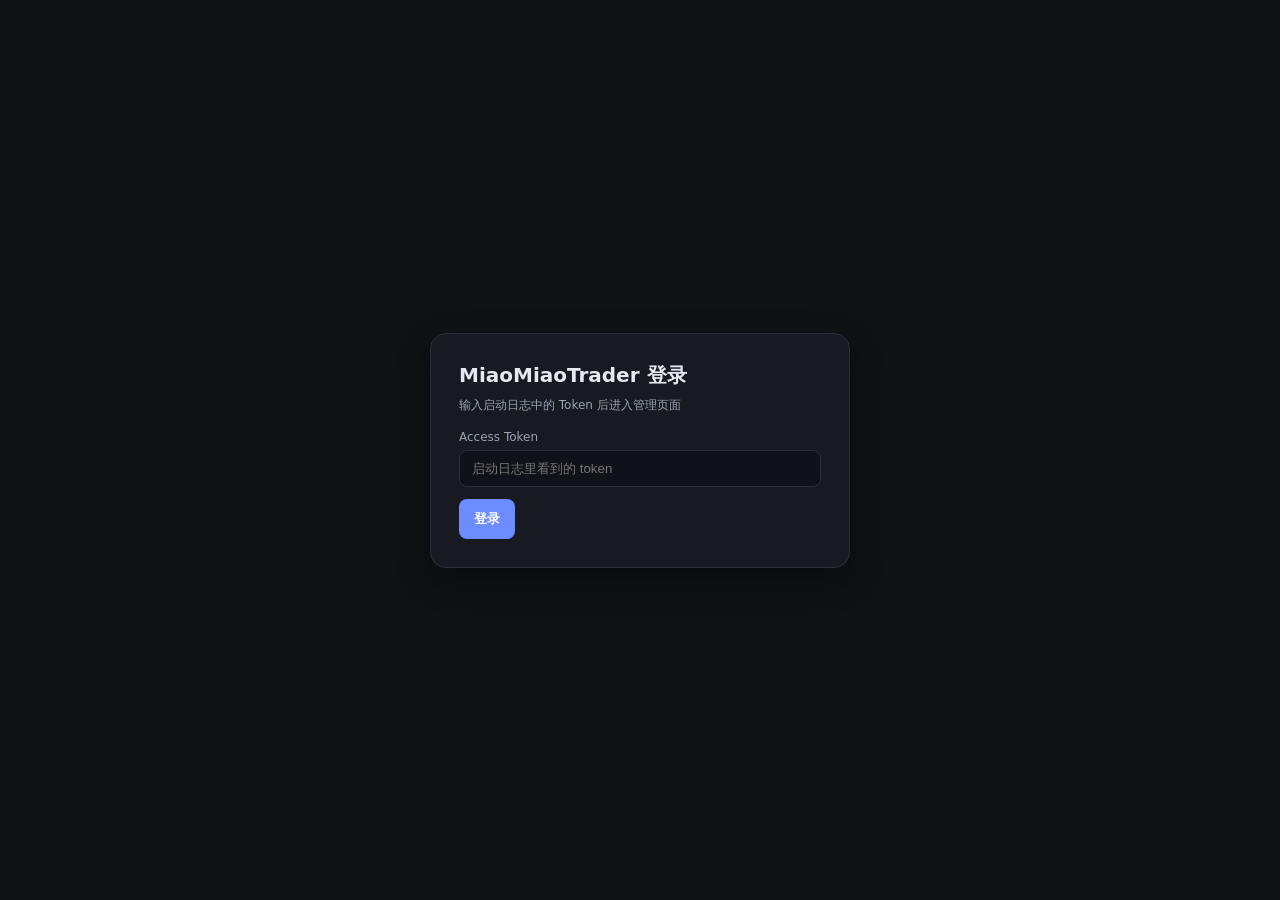
==== WebManager/templates/index.html @ dd7d0617 "Add files via upload" ====
<!DOCTYPE html>
<html>
  <head>
    <meta charset="utf-8" />
    <title>MiaoMiaoTrader Manager</title>
    <style>
      :root {
        --bg: #0f1115;
        --card: #171a21;
        --muted: #9aa3b2;
        --text: #e6e9ef;
        --primary: #6c8cff;
        --primary-2: #4c6fff;
        --danger: #ff6b6b;
        --border: #2a2f3a;
      }
      * { box-sizing: border-box; }
      body {
        margin: 0;
        font-family: ui-sans-serif, system-ui, -apple-system, Segoe UI, Roboto, Arial;
        background: var(--bg);
        color: var(--text);
      }
      .container {
        max-width: 1100px;
        margin: 24px auto 64px;
        padding: 0 16px;
      }
      .center {
        min-height: 100vh;
        display: flex;
        align-items: center;
        justify-content: center;
      }
      .login-card {
        width: 420px;
        background: var(--card);
        border: 1px solid var(--border);
        border-radius: 16px;
        padding: 28px;
        box-shadow: 0 12px 32px rgba(0,0,0,0.35);
      }
      .login-title {
        font-size: 20px;
        font-weight: 700;
        margin-bottom: 8px;
      }
      .login-desc { color: var(--muted); font-size: 12px; margin-bottom: 16px; }
      .header {
        display: flex;
        align-items: center;
        justify-content: space-between;
        margin-bottom: 16px;
      }
      .title {
        font-size: 24px;
        font-weight: 700;
      }
      .grid {
        display: grid;
        grid-template-columns: 1.2fr 1fr;
        gap: 16px;
      }
      .card {
        background: var(--card);
        border: 1px solid var(--border);
        border-radius: 12px;
        padding: 16px;
      }
      .card h3 { margin: 0 0 12px; }
      .row { margin-bottom: 12px; }
      label { display: block; margin-bottom: 6px; color: var(--muted); font-size: 12px; }
      input, textarea, select {
        width: 100%;
        padding: 10px 12px;
        border-radius: 8px;
        border: 1px solid var(--border);
        background: #0f1218;
        color: var(--text);
      }
      textarea { min-height: 200px; }
      .btn {
        padding: 10px 14px;
        border-radius: 8px;
        border: 1px solid transparent;
        background: var(--primary);
        color: white;
        cursor: pointer;
        font-weight: 600;
      }
      .btn:hover { background: var(--primary-2); }
      .btn-ghost { background: transparent; border-color: var(--border); }
      .btn-danger { background: var(--danger); }
      .btn-row { display: flex; gap: 8px; flex-wrap: wrap; }
      .llm-list { display: flex; flex-direction: column; gap: 10px; }
      .llm-item {
        display: grid;
        grid-template-columns: 28px 1fr 1fr 1fr 120px 80px 44px;
        gap: 8px;
        align-items: center;
        padding: 10px;
        border: 1px dashed var(--border);
        border-radius: 10px;
        background: #12151c;
      }
      .drag {
        cursor: grab;
        font-size: 18px;
        color: var(--muted);
        text-align: center;
      }
      .pill { font-size: 12px; color: var(--muted); }
      .muted { color: var(--muted); font-size: 12px; }
      .split { display: grid; grid-template-columns: 1fr 1fr; gap: 12px; }
      .footer { margin-top: 16px; font-size: 12px; color: var(--muted); }
      .hidden { display: none; }
      .badge { font-size: 12px; color: var(--muted); }
      @media (max-width: 960px) {
        .grid { grid-template-columns: 1fr; }
        .llm-item { grid-template-columns: 28px 1fr; }
      }
    </style>
  </head>
  <body>
    <div id="loginView" class="center">
      <div class="login-card">
        <div class="login-title">MiaoMiaoTrader 登录</div>
        <div class="login-desc">输入启动日志中的 Token 后进入管理页面</div>
        <div class="row">
          <label>Access Token</label>
          <input id="token" placeholder="启动日志里看到的 token" />
        </div>
        <div class="btn-row">
          <button class="btn" onclick="login()">登录</button>
        </div>
      </div>
    </div>

    <div id="appView" class="container hidden">
      <div class="header">
        <div class="title">MiaoMiaoTrader Manager</div>
        <div class="btn-row">
          <button class="btn btn-ghost" onclick="loadConfig()">加载</button>
          <button class="btn" onclick="saveConfig()">保存</button>
          <button class="btn btn-danger" onclick="restartApp()">重启服务</button>
        </div>
      </div>

      <div class="grid">
        <div class="card">
          <h3>访问 Token</h3>
          <div class="row">
            <label>Access Token</label>
            <input id="tokenDisplay" disabled />
          </div>
          <div class="row">
            <label>Web 端口</label>
            <input id="webPort" type="number" min="1" max="65535" />
          </div>

          <h3>LLM 模型列表</h3>
          <div class="row btn-row">
            <button class="btn" onclick="addOpenAIProvider()">添加 OpenAI 格式</button>
            <button class="btn btn-ghost" onclick="addEmptyProvider()">添加空白</button>
          </div>
          <div class="llm-list" id="llmList"></div>
          <div class="footer">拖动左侧图标调整优先级（靠前优先）。</div>
        </div>

        <div class="card">
          <h3>运行统计</h3>
          <div class="row btn-row">
            <button class="btn btn-ghost" onclick="loadStats()">刷新统计</button>
          </div>
          <div class="row">
            <div class="muted">已请求次数</div>
            <div id="statRequests">-</div>
          </div>
          <div class="row">
            <div class="muted">交易单数</div>
            <div id="statTrades">-</div>
          </div>
          <div class="row">
            <div class="muted">浮动盈亏</div>
            <div id="statPnl">-</div>
          </div>
          <div class="row">
            <div class="muted">当前持仓</div>
            <div id="statPositions">-</div>
          </div>

          <h3>交易偏好</h3>
          <div class="split">
            <div class="row">
              <label>时间级别</label>
              <input id="prefTimeframe" placeholder="15m" />
            </div>
            <div class="row">
              <label>最大币对数</label>
              <input id="prefMaxPairs" type="number" min="1" />
            </div>
            <div class="row">
              <label>最大级别数</label>
              <input id="prefMaxTF" type="number" min="1" />
            </div>
            <div class="row">
              <label>默认保证金模式</label>
              <select id="prefMarginMode">
                <option value="isolated">isolated（逐仓）</option>
                <option value="cross">cross（全仓）</option>
              </select>
            </div>
          </div>

          <div class="row">
            <label>交易选项</label>
            <div class="split">
              <div>
                <div class="pill">币种范围</div>
                <label><input type="checkbox" id="optMainstream" /> 主流币</label>
                <label><input type="checkbox" id="optAlt" /> 山寨币</label>
              </div>
              <div>
                <div class="pill">交易周期</div>
                <label><input type="checkbox" id="optScalp" /> 短线</label>
                <label><input type="checkbox" id="optIntraday" /> 日内</label>
                <label><input type="checkbox" id="optSwing" /> 中长线</label>
              </div>
              <div>
                <div class="pill">交易市场</div>
                <label><input type="checkbox" id="optSpot" /> 现货</label>
                <label><input type="checkbox" id="optDeriv" /> 合约</label>
              </div>
            </div>
          </div>

          <h3>OKX 配置</h3>
          <div class="row">
            <label>Base URL</label>
            <input id="okxBaseUrl" placeholder="https://www.okx.com" />
          </div>
          <div class="row">
            <label>交易模式</label>
            <select id="okxTradeMode">
              <option value="real">实盘</option>
              <option value="demo">模拟盘</option>
            </select>
          </div>
          <div class="row">
            <label>API Key</label>
            <input id="okxKey" placeholder="" />
          </div>
          <div class="row">
            <label>API Secret</label>
            <input id="okxSecret" placeholder="" />
          </div>
          <div class="row">
            <label>Passphrase</label>
            <input id="okxPass" placeholder="" />
          </div>
          <div class="row">
            <label><input type="checkbox" id="okxWeEnabled" /> 启用 WebSocket（we_enabled）</label>
          </div>

          <h3>原始配置</h3>
          <textarea id="configRaw"></textarea>
          <div class="muted">可在此直接编辑 JSON。保存时会优先使用当前表单数据。</div>
        </div>
      </div>
    </div>

    <script>
      let accessToken = '';
      let state = {
        llm_providers: [],
        trading_preferences: { timeframe: '15m', max_pairs: 2, max_timeframes: 2, margin_mode: 'isolated' },
        okx: { api_key: '', api_secret: '', passphrase: '', base_url: 'https://www.okx.com' }
      };

      function login() {
        const token = document.getElementById('token').value.trim();
        if (!token) return;
        accessToken = token;
        document.getElementById('tokenDisplay').value = token;
        document.getElementById('loginView').classList.add('hidden');
        document.getElementById('appView').classList.remove('hidden');
        loadConfig();
        loadStats();
      }

      function renderLLMList() {
        const list = document.getElementById('llmList');
        list.innerHTML = '';
        state.llm_providers.forEach((p, idx) => {
          const item = document.createElement('div');
          item.className = 'llm-item';
          item.draggable = true;
          item.dataset.index = String(idx);
          item.innerHTML = `
            <div class="drag">☰</div>
            <input placeholder="name" value="${p.name || ''}" data-field="name" />
            <input placeholder="endpoint" value="${p.endpoint || ''}" data-field="endpoint" />
            <input placeholder="api_key" value="${p.api_key || ''}" data-field="api_key" />
            <input placeholder="model" value="${p.model || ''}" data-field="model" />
            <select data-field="enabled">
              <option value="true" ${p.enabled ? 'selected' : ''}>启用</option>
              <option value="false" ${!p.enabled ? 'selected' : ''}>停用</option>
            </select>
            <button class="btn btn-danger" onclick="removeProvider(${idx})">删</button>
          `;

          item.addEventListener('input', (e) => {
            const target = e.target;
            if (!target || !target.dataset.field) return;
            const field = target.dataset.field;
            if (field === 'enabled') {
              state.llm_providers[idx][field] = target.value === 'true';
            } else {
              state.llm_providers[idx][field] = target.value;
            }
            syncRaw();
          });

          item.addEventListener('dragstart', (e) => {
            e.dataTransfer.setData('text/plain', item.dataset.index);
          });
          item.addEventListener('dragover', (e) => e.preventDefault());
          item.addEventListener('drop', (e) => {
            e.preventDefault();
            const from = Number(e.dataTransfer.getData('text/plain'));
            const to = Number(item.dataset.index);
            if (Number.isNaN(from) || Number.isNaN(to) || from === to) return;
            const moved = state.llm_providers.splice(from, 1)[0];
            state.llm_providers.splice(to, 0, moved);
            renderLLMList();
            syncRaw();
          });

          list.appendChild(item);
        });
      }

      function addOpenAIProvider() {
        state.llm_providers.push({
          name: 'openai',
          endpoint: 'https://api.openai.com/v1',
          api_key: '',
          model: 'gpt-4o-mini',
          enabled: true,
          weight: 1
        });
        renderLLMList();
        syncRaw();
      }

      function addEmptyProvider() {
        state.llm_providers.push({ name: '', endpoint: '', api_key: '', model: '', enabled: true, weight: 1 });
        renderLLMList();
        syncRaw();
      }

      function removeProvider(index) {
        state.llm_providers.splice(index, 1);
        renderLLMList();
        syncRaw();
      }

      function syncRaw() {
        document.getElementById('configRaw').value = JSON.stringify(state, null, 2);
      }

      function syncFormToState() {
        state.trading_preferences = {
          timeframe: document.getElementById('prefTimeframe').value || '15m',
          max_pairs: Number(document.getElementById('prefMaxPairs').value || 2),
          max_timeframes: Number(document.getElementById('prefMaxTF').value || 2),
          margin_mode: document.getElementById('prefMarginMode').value || 'isolated',
          universe: {
            mainstream: document.getElementById('optMainstream').checked,
            alt: document.getElementById('optAlt').checked
          },
          horizon: {
            scalp: document.getElementById('optScalp').checked,
            intraday: document.getElementById('optIntraday').checked,
            swing: document.getElementById('optSwing').checked
          },
          market: {
            spot: document.getElementById('optSpot').checked,
            derivatives: document.getElementById('optDeriv').checked
          }
        };
        state.okx = {
          base_url: document.getElementById('okxBaseUrl').value || 'https://www.okx.com',
          api_key: document.getElementById('okxKey').value || '',
          api_secret: document.getElementById('okxSecret').value || '',
          passphrase: document.getElementById('okxPass').value || '',
          trade_mode: document.getElementById('okxTradeMode').value || 'real',
          we_enabled: document.getElementById('okxWeEnabled').checked
        };
        state.web_port = Number(document.getElementById('webPort').value || 8088);
      }

      function syncStateToForm() {
        document.getElementById('prefTimeframe').value = state.trading_preferences?.timeframe || '15m';
        document.getElementById('prefMaxPairs').value = state.trading_preferences?.max_pairs ?? 2;
        document.getElementById('prefMaxTF').value = state.trading_preferences?.max_timeframes ?? 2;
        document.getElementById('prefMarginMode').value = state.trading_preferences?.margin_mode || 'isolated';
        document.getElementById('optMainstream').checked = !!state.trading_preferences?.universe?.mainstream;
        document.getElementById('optAlt').checked = !!state.trading_preferences?.universe?.alt;
        document.getElementById('optScalp').checked = !!state.trading_preferences?.horizon?.scalp;
        document.getElementById('optIntraday').checked = !!state.trading_preferences?.horizon?.intraday;
        document.getElementById('optSwing').checked = !!state.trading_preferences?.horizon?.swing;
        document.getElementById('optSpot').checked = !!state.trading_preferences?.market?.spot;
        document.getElementById('optDeriv').checked = !!state.trading_preferences?.market?.derivatives;
        document.getElementById('okxBaseUrl').value = state.okx?.base_url || 'https://www.okx.com';
        document.getElementById('okxKey').value = state.okx?.api_key || '';
        document.getElementById('okxSecret').value = state.okx?.api_secret || '';
        document.getElementById('okxPass').value = state.okx?.passphrase || '';
        document.getElementById('okxTradeMode').value = state.okx?.trade_mode || 'real';
        document.getElementById('okxWeEnabled').checked = !!state.okx?.we_enabled;
        document.getElementById('webPort').value = state.web_port ?? 8088;
        syncRaw();
        renderLLMList();
      }

      async function loadConfig() {
        const res = await fetch('/api/config', { headers: { 'X-Access-Token': accessToken }});
        const data = await res.json();
        state = data;
        syncStateToForm();
      }

      async function saveConfig() {
        syncFormToState();
        const res = await fetch('/api/config', {
          method: 'POST',
          headers: { 'Content-Type': 'application/json', 'X-Access-Token': accessToken },
          body: JSON.stringify(state)
        });
        const data = await res.json();
        alert(JSON.stringify(data));
      }

      async function restartApp() {
        const res = await fetch('/api/restart', {
          method: 'POST',
          headers: { 'X-Access-Token': accessToken }
        });
        const data = await res.json();
        alert(JSON.stringify(data));
      }

      async function loadStats() {
        const res = await fetch('/api/stats', { headers: { 'X-Access-Token': accessToken }});
        const data = await res.json();
        const req = data.request_count?.value ?? '0';
        const trades = data.trade_count?.value ?? '0';
        const pnl = data.pnl_unrealized?.value ?? '0';
        const positions = data.current_positions?.value ?? '[]';
        document.getElementById('statRequests').innerText = req;
        document.getElementById('statTrades').innerText = trades;
        document.getElementById('statPnl').innerText = pnl;
        document.getElementById('statPositions').innerText = positions;
      }

      document.getElementById('configRaw').addEventListener('input', (e) => {
        try {
          const parsed = JSON.parse(e.target.value);
          state = parsed;
          syncStateToForm();
        } catch (_e) {}
      });
    </script>
  </body>
</html>
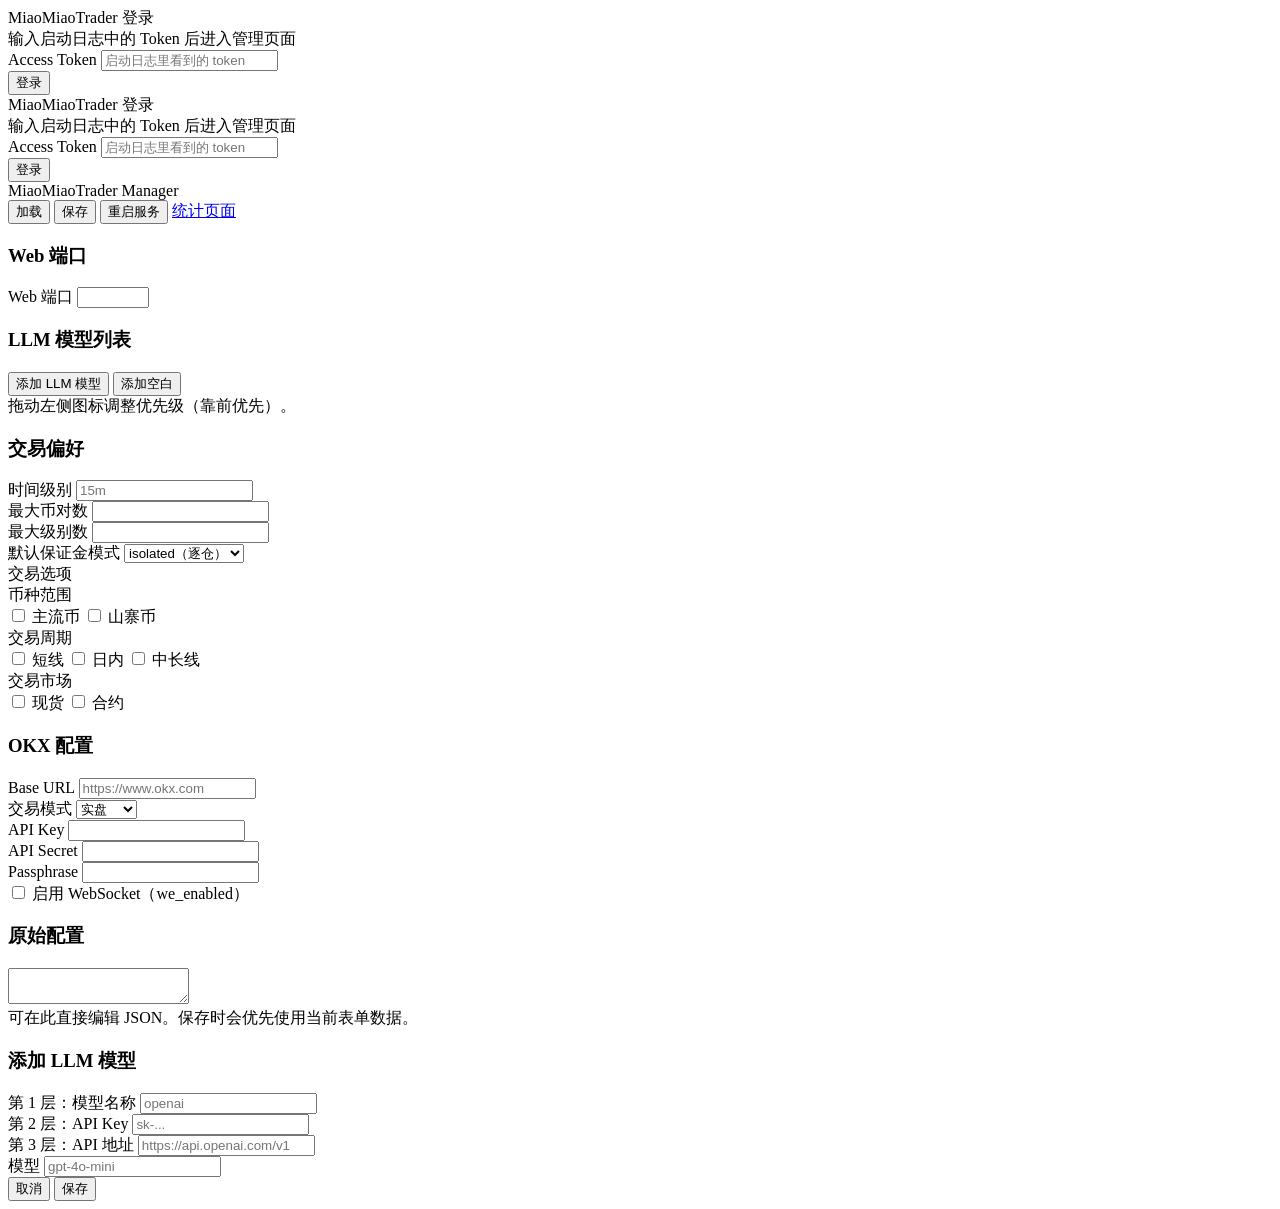
==== commit 477ef86a: "Add files via upload" ====
--- a/WebManager/templates/index.html
+++ b/WebManager/templates/index.html
@@ -3,123 +3,28 @@
   <head>
     <meta charset="utf-8" />
     <title>MiaoMiaoTrader Manager</title>
-    <style>
-      :root {
-        --bg: #0f1115;
-        --card: #171a21;
-        --muted: #9aa3b2;
-        --text: #e6e9ef;
-        --primary: #6c8cff;
-        --primary-2: #4c6fff;
-        --danger: #ff6b6b;
-        --border: #2a2f3a;
-      }
-      * { box-sizing: border-box; }
-      body {
-        margin: 0;
-        font-family: ui-sans-serif, system-ui, -apple-system, Segoe UI, Roboto, Arial;
-        background: var(--bg);
-        color: var(--text);
-      }
-      .container {
-        max-width: 1100px;
-        margin: 24px auto 64px;
-        padding: 0 16px;
-      }
-      .center {
-        min-height: 100vh;
-        display: flex;
-        align-items: center;
-        justify-content: center;
-      }
-      .login-card {
-        width: 420px;
-        background: var(--card);
-        border: 1px solid var(--border);
-        border-radius: 16px;
-        padding: 28px;
-        box-shadow: 0 12px 32px rgba(0,0,0,0.35);
-      }
-      .login-title {
-        font-size: 20px;
-        font-weight: 700;
-        margin-bottom: 8px;
-      }
-      .login-desc { color: var(--muted); font-size: 12px; margin-bottom: 16px; }
-      .header {
-        display: flex;
-        align-items: center;
-        justify-content: space-between;
-        margin-bottom: 16px;
-      }
-      .title {
-        font-size: 24px;
-        font-weight: 700;
-      }
-      .grid {
-        display: grid;
-        grid-template-columns: 1.2fr 1fr;
-        gap: 16px;
-      }
-      .card {
-        background: var(--card);
-        border: 1px solid var(--border);
-        border-radius: 12px;
-        padding: 16px;
-      }
-      .card h3 { margin: 0 0 12px; }
-      .row { margin-bottom: 12px; }
-      label { display: block; margin-bottom: 6px; color: var(--muted); font-size: 12px; }
-      input, textarea, select {
-        width: 100%;
-        padding: 10px 12px;
-        border-radius: 8px;
-        border: 1px solid var(--border);
-        background: #0f1218;
-        color: var(--text);
-      }
-      textarea { min-height: 200px; }
-      .btn {
-        padding: 10px 14px;
-        border-radius: 8px;
-        border: 1px solid transparent;
-        background: var(--primary);
-        color: white;
-        cursor: pointer;
-        font-weight: 600;
-      }
-      .btn:hover { background: var(--primary-2); }
-      .btn-ghost { background: transparent; border-color: var(--border); }
-      .btn-danger { background: var(--danger); }
-      .btn-row { display: flex; gap: 8px; flex-wrap: wrap; }
-      .llm-list { display: flex; flex-direction: column; gap: 10px; }
-      .llm-item {
-        display: grid;
-        grid-template-columns: 28px 1fr 1fr 1fr 120px 80px 44px;
-        gap: 8px;
-        align-items: center;
-        padding: 10px;
-        border: 1px dashed var(--border);
-        border-radius: 10px;
-        background: #12151c;
-      }
-      .drag {
-        cursor: grab;
-        font-size: 18px;
-        color: var(--muted);
-        text-align: center;
-      }
-      .pill { font-size: 12px; color: var(--muted); }
-      .muted { color: var(--muted); font-size: 12px; }
-      .split { display: grid; grid-template-columns: 1fr 1fr; gap: 12px; }
-      .footer { margin-top: 16px; font-size: 12px; color: var(--muted); }
-      .hidden { display: none; }
-      .badge { font-size: 12px; color: var(--muted); }
-      @media (max-width: 960px) {
-        .grid { grid-template-columns: 1fr; }
-        .llm-item { grid-template-columns: 28px 1fr; }
-      }
-    </style>
+    <link rel="stylesheet" href="/static/index.css" />
+  </head>
+  <body>
+    <div id="loginView" class="center">
+      <div class="login-card">
+        <div class="login-title">MiaoMiaoTrader 登录</div>
+        <div class="login-desc">输入启动日志中的 Token 后进入管理页面</div>
+        <div class="row">
+          <label>Access Token</label>
+          <input id="token" placeholder="启动日志里看到的 token" />
+        </div>
+        <div class="btn-row">
+          <button class="btn" onclick="login()">登录</button>
+        </div>
+      </div>
+    </div>
+<!DOCTYPE html>
+<html>
+  <head>
+    <meta charset="utf-8" />
+    <title>MiaoMiaoTrader Manager</title>
+    <link rel="stylesheet" href="/static/index.css" />
   </head>
   <body>
     <div id="loginView" class="center">
@@ -143,16 +48,13 @@
           <button class="btn btn-ghost" onclick="loadConfig()">加载</button>
           <button class="btn" onclick="saveConfig()">保存</button>
           <button class="btn btn-danger" onclick="restartApp()">重启服务</button>
+          <a class="btn btn-ghost" href="/stats">统计页面</a>
         </div>
       </div>
 
       <div class="grid">
         <div class="card">
-          <h3>访问 Token</h3>
-          <div class="row">
-            <label>Access Token</label>
-            <input id="tokenDisplay" disabled />
-          </div>
+          <h3>Web 端口</h3>
           <div class="row">
             <label>Web 端口</label>
             <input id="webPort" type="number" min="1" max="65535" />
@@ -160,7 +62,7 @@
 
           <h3>LLM 模型列表</h3>
           <div class="row btn-row">
-            <button class="btn" onclick="addOpenAIProvider()">添加 OpenAI 格式</button>
+            <button class="btn" onclick="openProviderModal()">添加 LLM 模型</button>
             <button class="btn btn-ghost" onclick="addEmptyProvider()">添加空白</button>
           </div>
           <div class="llm-list" id="llmList"></div>
@@ -168,27 +70,6 @@
         </div>
 
         <div class="card">
-          <h3>运行统计</h3>
-          <div class="row btn-row">
-            <button class="btn btn-ghost" onclick="loadStats()">刷新统计</button>
-          </div>
-          <div class="row">
-            <div class="muted">已请求次数</div>
-            <div id="statRequests">-</div>
-          </div>
-          <div class="row">
-            <div class="muted">交易单数</div>
-            <div id="statTrades">-</div>
-          </div>
-          <div class="row">
-            <div class="muted">浮动盈亏</div>
-            <div id="statPnl">-</div>
-          </div>
-          <div class="row">
-            <div class="muted">当前持仓</div>
-            <div id="statPositions">-</div>
-          </div>
-
           <h3>交易偏好</h3>
           <div class="split">
             <div class="row">
@@ -217,19 +98,19 @@
             <div class="split">
               <div>
                 <div class="pill">币种范围</div>
-                <label><input type="checkbox" id="optMainstream" /> 主流币</label>
-                <label><input type="checkbox" id="optAlt" /> 山寨币</label>
+                <label class="check-row"><input type="checkbox" id="optMainstream" /> 主流币</label>
+                <label class="check-row"><input type="checkbox" id="optAlt" /> 山寨币</label>
               </div>
               <div>
                 <div class="pill">交易周期</div>
-                <label><input type="checkbox" id="optScalp" /> 短线</label>
-                <label><input type="checkbox" id="optIntraday" /> 日内</label>
-                <label><input type="checkbox" id="optSwing" /> 中长线</label>
+                <label class="check-row"><input type="checkbox" id="optScalp" /> 短线</label>
+                <label class="check-row"><input type="checkbox" id="optIntraday" /> 日内</label>
+                <label class="check-row"><input type="checkbox" id="optSwing" /> 中长线</label>
               </div>
               <div>
                 <div class="pill">交易市场</div>
-                <label><input type="checkbox" id="optSpot" /> 现货</label>
-                <label><input type="checkbox" id="optDeriv" /> 合约</label>
+                <label class="check-row"><input type="checkbox" id="optSpot" /> 现货</label>
+                <label class="check-row"><input type="checkbox" id="optDeriv" /> 合约</label>
               </div>
             </div>
           </div>
@@ -259,7 +140,7 @@
             <input id="okxPass" placeholder="" />
           </div>
           <div class="row">
-            <label><input type="checkbox" id="okxWeEnabled" /> 启用 WebSocket（we_enabled）</label>
+            <label class="check-row"><input type="checkbox" id="okxWeEnabled" /> 启用 WebSocket（we_enabled）</label>
           </div>
 
           <h3>原始配置</h3>
@@ -269,207 +150,34 @@
       </div>
     </div>
 
-    <script>
-      let accessToken = '';
-      let state = {
-        llm_providers: [],
-        trading_preferences: { timeframe: '15m', max_pairs: 2, max_timeframes: 2, margin_mode: 'isolated' },
-        okx: { api_key: '', api_secret: '', passphrase: '', base_url: 'https://www.okx.com' }
-      };
+    <div id="providerModal" class="modal-backdrop hidden">
+      <div class="modal">
+        <h3>添加 LLM 模型</h3>
+        <div class="modal-steps">
+          <div class="modal-step">
+            <label>第 1 层：模型名称</label>
+            <input id="providerName" placeholder="openai" />
+          </div>
+          <div class="modal-step">
+            <label>第 2 层：API Key</label>
+            <input id="providerKey" placeholder="sk-..." />
+          </div>
+          <div class="modal-step">
+            <label>第 3 层：API 地址</label>
+            <input id="providerEndpoint" placeholder="https://api.openai.com/v1" />
+          </div>
+          <div class="modal-step">
+            <label>模型</label>
+            <input id="providerModel" placeholder="gpt-4o-mini" />
+          </div>
+        </div>
+        <div class="modal-actions">
+          <button class="btn btn-ghost" onclick="closeProviderModal()">取消</button>
+          <button class="btn" onclick="saveProviderFromModal()">保存</button>
+        </div>
+      </div>
+    </div>
 
-      function login() {
-        const token = document.getElementById('token').value.trim();
-        if (!token) return;
-        accessToken = token;
-        document.getElementById('tokenDisplay').value = token;
-        document.getElementById('loginView').classList.add('hidden');
-        document.getElementById('appView').classList.remove('hidden');
-        loadConfig();
-        loadStats();
-      }
-
-      function renderLLMList() {
-        const list = document.getElementById('llmList');
-        list.innerHTML = '';
-        state.llm_providers.forEach((p, idx) => {
-          const item = document.createElement('div');
-          item.className = 'llm-item';
-          item.draggable = true;
-          item.dataset.index = String(idx);
-          item.innerHTML = `
-            <div class="drag">☰</div>
-            <input placeholder="name" value="${p.name || ''}" data-field="name" />
-            <input placeholder="endpoint" value="${p.endpoint || ''}" data-field="endpoint" />
-            <input placeholder="api_key" value="${p.api_key || ''}" data-field="api_key" />
-            <input placeholder="model" value="${p.model || ''}" data-field="model" />
-            <select data-field="enabled">
-              <option value="true" ${p.enabled ? 'selected' : ''}>启用</option>
-              <option value="false" ${!p.enabled ? 'selected' : ''}>停用</option>
-            </select>
-            <button class="btn btn-danger" onclick="removeProvider(${idx})">删</button>
-          `;
-
-          item.addEventListener('input', (e) => {
-            const target = e.target;
-            if (!target || !target.dataset.field) return;
-            const field = target.dataset.field;
-            if (field === 'enabled') {
-              state.llm_providers[idx][field] = target.value === 'true';
-            } else {
-              state.llm_providers[idx][field] = target.value;
-            }
-            syncRaw();
-          });
-
-          item.addEventListener('dragstart', (e) => {
-            e.dataTransfer.setData('text/plain', item.dataset.index);
-          });
-          item.addEventListener('dragover', (e) => e.preventDefault());
-          item.addEventListener('drop', (e) => {
-            e.preventDefault();
-            const from = Number(e.dataTransfer.getData('text/plain'));
-            const to = Number(item.dataset.index);
-            if (Number.isNaN(from) || Number.isNaN(to) || from === to) return;
-            const moved = state.llm_providers.splice(from, 1)[0];
-            state.llm_providers.splice(to, 0, moved);
-            renderLLMList();
-            syncRaw();
-          });
-
-          list.appendChild(item);
-        });
-      }
-
-      function addOpenAIProvider() {
-        state.llm_providers.push({
-          name: 'openai',
-          endpoint: 'https://api.openai.com/v1',
-          api_key: '',
-          model: 'gpt-4o-mini',
-          enabled: true,
-          weight: 1
-        });
-        renderLLMList();
-        syncRaw();
-      }
-
-      function addEmptyProvider() {
-        state.llm_providers.push({ name: '', endpoint: '', api_key: '', model: '', enabled: true, weight: 1 });
-        renderLLMList();
-        syncRaw();
-      }
-
-      function removeProvider(index) {
-        state.llm_providers.splice(index, 1);
-        renderLLMList();
-        syncRaw();
-      }
-
-      function syncRaw() {
-        document.getElementById('configRaw').value = JSON.stringify(state, null, 2);
-      }
-
-      function syncFormToState() {
-        state.trading_preferences = {
-          timeframe: document.getElementById('prefTimeframe').value || '15m',
-          max_pairs: Number(document.getElementById('prefMaxPairs').value || 2),
-          max_timeframes: Number(document.getElementById('prefMaxTF').value || 2),
-          margin_mode: document.getElementById('prefMarginMode').value || 'isolated',
-          universe: {
-            mainstream: document.getElementById('optMainstream').checked,
-            alt: document.getElementById('optAlt').checked
-          },
-          horizon: {
-            scalp: document.getElementById('optScalp').checked,
-            intraday: document.getElementById('optIntraday').checked,
-            swing: document.getElementById('optSwing').checked
-          },
-          market: {
-            spot: document.getElementById('optSpot').checked,
-            derivatives: document.getElementById('optDeriv').checked
-          }
-        };
-        state.okx = {
-          base_url: document.getElementById('okxBaseUrl').value || 'https://www.okx.com',
-          api_key: document.getElementById('okxKey').value || '',
-          api_secret: document.getElementById('okxSecret').value || '',
-          passphrase: document.getElementById('okxPass').value || '',
-          trade_mode: document.getElementById('okxTradeMode').value || 'real',
-          we_enabled: document.getElementById('okxWeEnabled').checked
-        };
-        state.web_port = Number(document.getElementById('webPort').value || 8088);
-      }
-
-      function syncStateToForm() {
-        document.getElementById('prefTimeframe').value = state.trading_preferences?.timeframe || '15m';
-        document.getElementById('prefMaxPairs').value = state.trading_preferences?.max_pairs ?? 2;
-        document.getElementById('prefMaxTF').value = state.trading_preferences?.max_timeframes ?? 2;
-        document.getElementById('prefMarginMode').value = state.trading_preferences?.margin_mode || 'isolated';
-        document.getElementById('optMainstream').checked = !!state.trading_preferences?.universe?.mainstream;
-        document.getElementById('optAlt').checked = !!state.trading_preferences?.universe?.alt;
-        document.getElementById('optScalp').checked = !!state.trading_preferences?.horizon?.scalp;
-        document.getElementById('optIntraday').checked = !!state.trading_preferences?.horizon?.intraday;
-        document.getElementById('optSwing').checked = !!state.trading_preferences?.horizon?.swing;
-        document.getElementById('optSpot').checked = !!state.trading_preferences?.market?.spot;
-        document.getElementById('optDeriv').checked = !!state.trading_preferences?.market?.derivatives;
-        document.getElementById('okxBaseUrl').value = state.okx?.base_url || 'https://www.okx.com';
-        document.getElementById('okxKey').value = state.okx?.api_key || '';
-        document.getElementById('okxSecret').value = state.okx?.api_secret || '';
-        document.getElementById('okxPass').value = state.okx?.passphrase || '';
-        document.getElementById('okxTradeMode').value = state.okx?.trade_mode || 'real';
-        document.getElementById('okxWeEnabled').checked = !!state.okx?.we_enabled;
-        document.getElementById('webPort').value = state.web_port ?? 8088;
-        syncRaw();
-        renderLLMList();
-      }
-
-      async function loadConfig() {
-        const res = await fetch('/api/config', { headers: { 'X-Access-Token': accessToken }});
-        const data = await res.json();
-        state = data;
-        syncStateToForm();
-      }
-
-      async function saveConfig() {
-        syncFormToState();
-        const res = await fetch('/api/config', {
-          method: 'POST',
-          headers: { 'Content-Type': 'application/json', 'X-Access-Token': accessToken },
-          body: JSON.stringify(state)
-        });
-        const data = await res.json();
-        alert(JSON.stringify(data));
-      }
-
-      async function restartApp() {
-        const res = await fetch('/api/restart', {
-          method: 'POST',
-          headers: { 'X-Access-Token': accessToken }
-        });
-        const data = await res.json();
-        alert(JSON.stringify(data));
-      }
-
-      async function loadStats() {
-        const res = await fetch('/api/stats', { headers: { 'X-Access-Token': accessToken }});
-        const data = await res.json();
-        const req = data.request_count?.value ?? '0';
-        const trades = data.trade_count?.value ?? '0';
-        const pnl = data.pnl_unrealized?.value ?? '0';
-        const positions = data.current_positions?.value ?? '[]';
-        document.getElementById('statRequests').innerText = req;
-        document.getElementById('statTrades').innerText = trades;
-        document.getElementById('statPnl').innerText = pnl;
-        document.getElementById('statPositions').innerText = positions;
-      }
-
-      document.getElementById('configRaw').addEventListener('input', (e) => {
-        try {
-          const parsed = JSON.parse(e.target.value);
-          state = parsed;
-          syncStateToForm();
-        } catch (_e) {}
-      });
-    </script>
+    <script src="/static/index.js"></script>
   </body>
 </html>
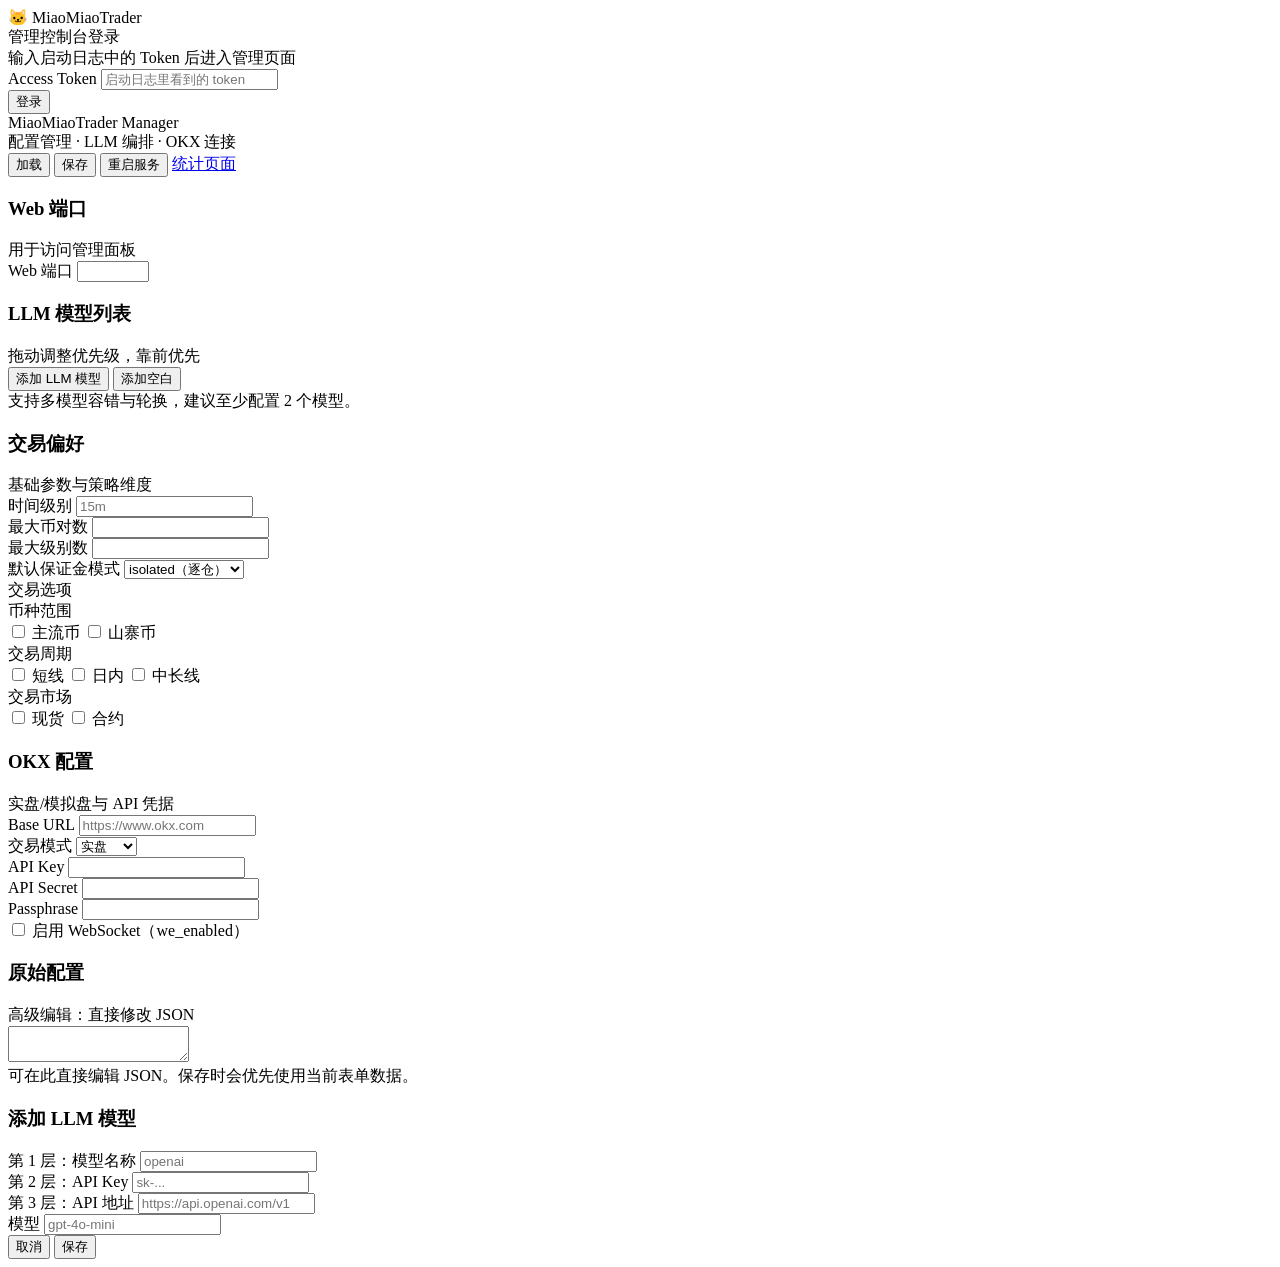
==== commit 6ed4d8f3: "Add files via upload" ====
--- a/WebManager/templates/index.html
+++ b/WebManager/templates/index.html
@@ -2,34 +2,15 @@
 <html>
   <head>
     <meta charset="utf-8" />
+    <meta name="viewport" content="width=device-width, initial-scale=1" />
     <title>MiaoMiaoTrader Manager</title>
     <link rel="stylesheet" href="/static/index.css" />
   </head>
   <body>
     <div id="loginView" class="center">
       <div class="login-card">
-        <div class="login-title">MiaoMiaoTrader 登录</div>
-        <div class="login-desc">输入启动日志中的 Token 后进入管理页面</div>
-        <div class="row">
-          <label>Access Token</label>
-          <input id="token" placeholder="启动日志里看到的 token" />
-        </div>
-        <div class="btn-row">
-          <button class="btn" onclick="login()">登录</button>
-        </div>
-      </div>
-    </div>
-<!DOCTYPE html>
-<html>
-  <head>
-    <meta charset="utf-8" />
-    <title>MiaoMiaoTrader Manager</title>
-    <link rel="stylesheet" href="/static/index.css" />
-  </head>
-  <body>
-    <div id="loginView" class="center">
-      <div class="login-card">
-        <div class="login-title">MiaoMiaoTrader 登录</div>
+        <div class="brand">🐱 MiaoMiaoTrader</div>
+        <div class="login-title">管理控制台登录</div>
         <div class="login-desc">输入启动日志中的 Token 后进入管理页面</div>
         <div class="row">
           <label>Access Token</label>
@@ -43,7 +24,10 @@
 
     <div id="appView" class="container hidden">
       <div class="header">
-        <div class="title">MiaoMiaoTrader Manager</div>
+        <div>
+          <div class="title">MiaoMiaoTrader Manager</div>
+          <div class="subtitle">配置管理 · LLM 编排 · OKX 连接</div>
+        </div>
         <div class="btn-row">
           <button class="btn btn-ghost" onclick="loadConfig()">加载</button>
           <button class="btn" onclick="saveConfig()">保存</button>
@@ -54,23 +38,32 @@
 
       <div class="grid">
         <div class="card">
-          <h3>Web 端口</h3>
+          <div class="card-header">
+            <h3>Web 端口</h3>
+            <div class="card-subtitle">用于访问管理面板</div>
+          </div>
           <div class="row">
             <label>Web 端口</label>
             <input id="webPort" type="number" min="1" max="65535" />
           </div>
 
-          <h3>LLM 模型列表</h3>
+          <div class="card-header">
+            <h3>LLM 模型列表</h3>
+            <div class="card-subtitle">拖动调整优先级，靠前优先</div>
+          </div>
           <div class="row btn-row">
             <button class="btn" onclick="openProviderModal()">添加 LLM 模型</button>
             <button class="btn btn-ghost" onclick="addEmptyProvider()">添加空白</button>
           </div>
           <div class="llm-list" id="llmList"></div>
-          <div class="footer">拖动左侧图标调整优先级（靠前优先）。</div>
+          <div class="footer">支持多模型容错与轮换，建议至少配置 2 个模型。</div>
         </div>
 
         <div class="card">
-          <h3>交易偏好</h3>
+          <div class="card-header">
+            <h3>交易偏好</h3>
+            <div class="card-subtitle">基础参数与策略维度</div>
+          </div>
           <div class="split">
             <div class="row">
               <label>时间级别</label>
@@ -115,7 +108,10 @@
             </div>
           </div>
 
-          <h3>OKX 配置</h3>
+          <div class="card-header">
+            <h3>OKX 配置</h3>
+            <div class="card-subtitle">实盘/模拟盘与 API 凭据</div>
+          </div>
           <div class="row">
             <label>Base URL</label>
             <input id="okxBaseUrl" placeholder="https://www.okx.com" />
@@ -143,8 +139,11 @@
             <label class="check-row"><input type="checkbox" id="okxWeEnabled" /> 启用 WebSocket（we_enabled）</label>
           </div>
 
-          <h3>原始配置</h3>
-          <textarea id="configRaw"></textarea>
+          <div class="card-header">
+            <h3>原始配置</h3>
+            <div class="card-subtitle">高级编辑：直接修改 JSON</div>
+          </div>
+          <textarea id="configRaw" class="code"></textarea>
           <div class="muted">可在此直接编辑 JSON。保存时会优先使用当前表单数据。</div>
         </div>
       </div>
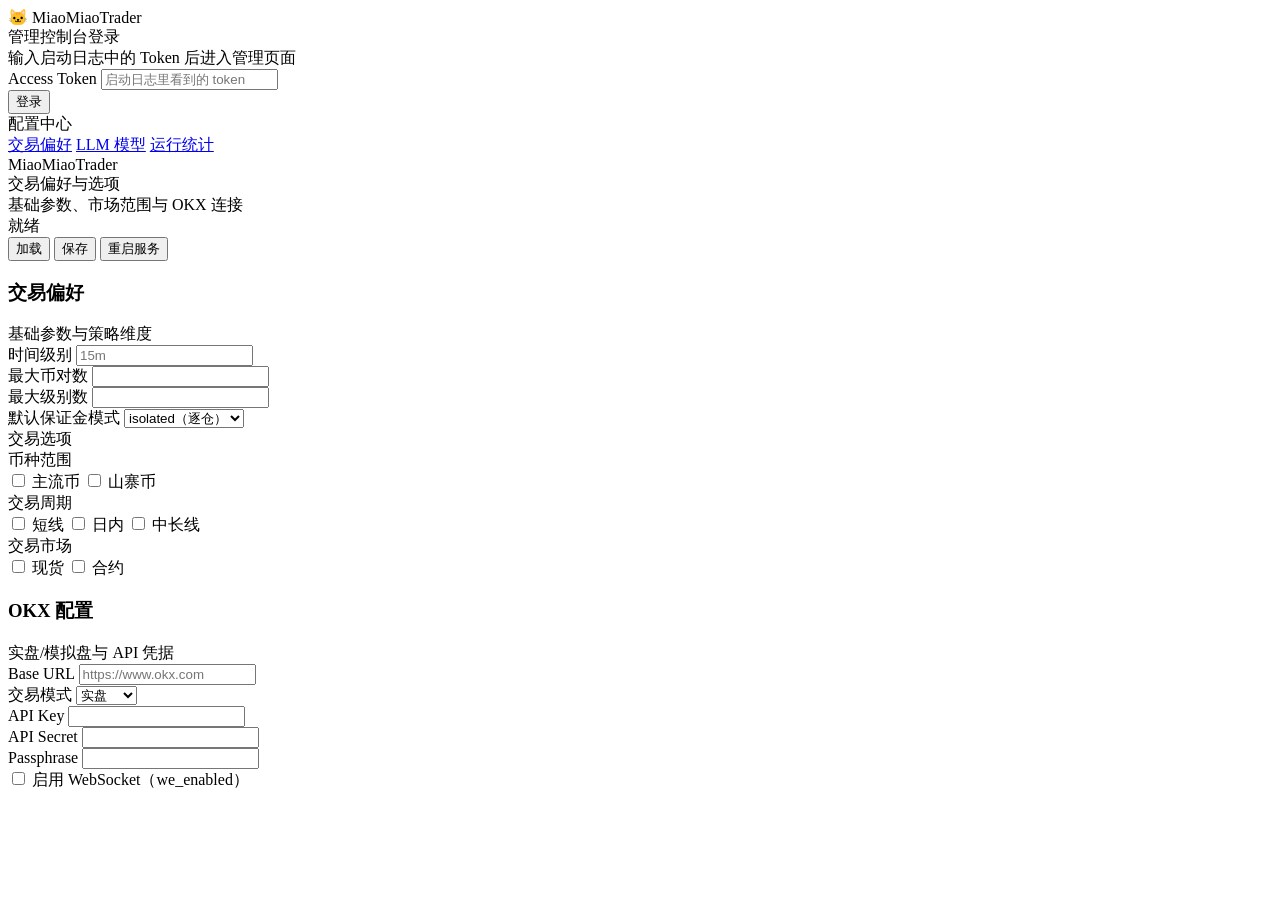
==== commit 33794eef: "Add files via upload" ====
--- a/WebManager/templates/index.html
+++ b/WebManager/templates/index.html
@@ -23,157 +23,116 @@
     </div>
 
     <div id="appView" class="container hidden">
-      <div class="header">
-        <div>
-          <div class="title">MiaoMiaoTrader Manager</div>
-          <div class="subtitle">配置管理 · LLM 编排 · OKX 连接</div>
-        </div>
-        <div class="btn-row">
-          <button class="btn btn-ghost" onclick="loadConfig()">加载</button>
-          <button class="btn" onclick="saveConfig()">保存</button>
-          <button class="btn btn-danger" onclick="restartApp()">重启服务</button>
-          <a class="btn btn-ghost" href="/stats">统计页面</a>
-        </div>
-      </div>
+      <div class="layout">
+        <aside class="sidebar">
+          <div class="sidebar-title">配置中心</div>
+          <nav class="nav">
+            <a class="nav-link active" href="/">交易偏好</a>
+            <a class="nav-link" href="/llm">LLM 模型</a>
+            <a class="nav-link" href="/stats">运行统计</a>
+          </nav>
+          <div class="sidebar-foot muted">MiaoMiaoTrader</div>
+        </aside>
 
-      <div class="grid">
-        <div class="card">
-          <div class="card-header">
-            <h3>Web 端口</h3>
-            <div class="card-subtitle">用于访问管理面板</div>
-          </div>
-          <div class="row">
-            <label>Web 端口</label>
-            <input id="webPort" type="number" min="1" max="65535" />
-          </div>
-
-          <div class="card-header">
-            <h3>LLM 模型列表</h3>
-            <div class="card-subtitle">拖动调整优先级，靠前优先</div>
-          </div>
-          <div class="row btn-row">
-            <button class="btn" onclick="openProviderModal()">添加 LLM 模型</button>
-            <button class="btn btn-ghost" onclick="addEmptyProvider()">添加空白</button>
-          </div>
-          <div class="llm-list" id="llmList"></div>
-          <div class="footer">支持多模型容错与轮换，建议至少配置 2 个模型。</div>
-        </div>
-
-        <div class="card">
-          <div class="card-header">
-            <h3>交易偏好</h3>
-            <div class="card-subtitle">基础参数与策略维度</div>
-          </div>
-          <div class="split">
-            <div class="row">
-              <label>时间级别</label>
-              <input id="prefTimeframe" placeholder="15m" />
+        <main class="content">
+          <div class="header">
+            <div>
+              <div class="title">交易偏好与选项</div>
+              <div class="subtitle">基础参数、市场范围与 OKX 连接</div>
             </div>
-            <div class="row">
-              <label>最大币对数</label>
-              <input id="prefMaxPairs" type="number" min="1" />
-            </div>
-            <div class="row">
-              <label>最大级别数</label>
-              <input id="prefMaxTF" type="number" min="1" />
-            </div>
-            <div class="row">
-              <label>默认保证金模式</label>
-              <select id="prefMarginMode">
-                <option value="isolated">isolated（逐仓）</option>
-                <option value="cross">cross（全仓）</option>
-              </select>
+            <div class="btn-row">
+              <div id="status" class="status muted">就绪</div>
+              <button class="btn btn-ghost" onclick="loadConfig()">加载</button>
+              <button class="btn" onclick="saveConfig()">保存</button>
+              <button class="btn btn-danger" onclick="restartApp()">重启服务</button>
             </div>
           </div>
 
-          <div class="row">
-            <label>交易选项</label>
-            <div class="split">
-              <div>
-                <div class="pill">币种范围</div>
-                <label class="check-row"><input type="checkbox" id="optMainstream" /> 主流币</label>
-                <label class="check-row"><input type="checkbox" id="optAlt" /> 山寨币</label>
+          <div class="grid">
+            <div class="card">
+              <div class="card-header">
+                <h3>交易偏好</h3>
+                <div class="card-subtitle">基础参数与策略维度</div>
               </div>
-              <div>
-                <div class="pill">交易周期</div>
-                <label class="check-row"><input type="checkbox" id="optScalp" /> 短线</label>
-                <label class="check-row"><input type="checkbox" id="optIntraday" /> 日内</label>
-                <label class="check-row"><input type="checkbox" id="optSwing" /> 中长线</label>
+              <div class="split">
+                <div class="row">
+                  <label>时间级别</label>
+                  <input id="prefTimeframe" placeholder="15m" />
+                </div>
+                <div class="row">
+                  <label>最大币对数</label>
+                  <input id="prefMaxPairs" type="number" min="1" />
+                </div>
+                <div class="row">
+                  <label>最大级别数</label>
+                  <input id="prefMaxTF" type="number" min="1" />
+                </div>
+                <div class="row">
+                  <label>默认保证金模式</label>
+                  <select id="prefMarginMode">
+                    <option value="isolated">isolated（逐仓）</option>
+                    <option value="cross">cross（全仓）</option>
+                  </select>
+                </div>
               </div>
-              <div>
-                <div class="pill">交易市场</div>
-                <label class="check-row"><input type="checkbox" id="optSpot" /> 现货</label>
-                <label class="check-row"><input type="checkbox" id="optDeriv" /> 合约</label>
+
+              <div class="row">
+                <label>交易选项</label>
+                <div class="split">
+                  <div>
+                    <div class="pill">币种范围</div>
+                    <label class="check-row"><input type="checkbox" id="optMainstream" /> 主流币</label>
+                    <label class="check-row"><input type="checkbox" id="optAlt" /> 山寨币</label>
+                  </div>
+                  <div>
+                    <div class="pill">交易周期</div>
+                    <label class="check-row"><input type="checkbox" id="optScalp" /> 短线</label>
+                    <label class="check-row"><input type="checkbox" id="optIntraday" /> 日内</label>
+                    <label class="check-row"><input type="checkbox" id="optSwing" /> 中长线</label>
+                  </div>
+                  <div>
+                    <div class="pill">交易市场</div>
+                    <label class="check-row"><input type="checkbox" id="optSpot" /> 现货</label>
+                    <label class="check-row"><input type="checkbox" id="optDeriv" /> 合约</label>
+                  </div>
+                </div>
+              </div>
+            </div>
+
+            <div class="card">
+              <div class="card-header">
+                <h3>OKX 配置</h3>
+                <div class="card-subtitle">实盘/模拟盘与 API 凭据</div>
+              </div>
+              <div class="row">
+                <label>Base URL</label>
+                <input id="okxBaseUrl" placeholder="https://www.okx.com" />
+              </div>
+              <div class="row">
+                <label>交易模式</label>
+                <select id="okxTradeMode">
+                  <option value="real">实盘</option>
+                  <option value="demo">模拟盘</option>
+                </select>
+              </div>
+              <div class="row">
+                <label>API Key</label>
+                <input id="okxKey" placeholder="" />
+              </div>
+              <div class="row">
+                <label>API Secret</label>
+                <input id="okxSecret" placeholder="" />
+              </div>
+              <div class="row">
+                <label>Passphrase</label>
+                <input id="okxPass" placeholder="" />
+              </div>
+              <div class="row">
+                <label class="check-row"><input type="checkbox" id="okxWeEnabled" /> 启用 WebSocket（we_enabled）</label>
               </div>
             </div>
           </div>
-
-          <div class="card-header">
-            <h3>OKX 配置</h3>
-            <div class="card-subtitle">实盘/模拟盘与 API 凭据</div>
-          </div>
-          <div class="row">
-            <label>Base URL</label>
-            <input id="okxBaseUrl" placeholder="https://www.okx.com" />
-          </div>
-          <div class="row">
-            <label>交易模式</label>
-            <select id="okxTradeMode">
-              <option value="real">实盘</option>
-              <option value="demo">模拟盘</option>
-            </select>
-          </div>
-          <div class="row">
-            <label>API Key</label>
-            <input id="okxKey" placeholder="" />
-          </div>
-          <div class="row">
-            <label>API Secret</label>
-            <input id="okxSecret" placeholder="" />
-          </div>
-          <div class="row">
-            <label>Passphrase</label>
-            <input id="okxPass" placeholder="" />
-          </div>
-          <div class="row">
-            <label class="check-row"><input type="checkbox" id="okxWeEnabled" /> 启用 WebSocket（we_enabled）</label>
-          </div>
-
-          <div class="card-header">
-            <h3>原始配置</h3>
-            <div class="card-subtitle">高级编辑：直接修改 JSON</div>
-          </div>
-          <textarea id="configRaw" class="code"></textarea>
-          <div class="muted">可在此直接编辑 JSON。保存时会优先使用当前表单数据。</div>
-        </div>
-      </div>
-    </div>
-
-    <div id="providerModal" class="modal-backdrop hidden">
-      <div class="modal">
-        <h3>添加 LLM 模型</h3>
-        <div class="modal-steps">
-          <div class="modal-step">
-            <label>第 1 层：模型名称</label>
-            <input id="providerName" placeholder="openai" />
-          </div>
-          <div class="modal-step">
-            <label>第 2 层：API Key</label>
-            <input id="providerKey" placeholder="sk-..." />
-          </div>
-          <div class="modal-step">
-            <label>第 3 层：API 地址</label>
-            <input id="providerEndpoint" placeholder="https://api.openai.com/v1" />
-          </div>
-          <div class="modal-step">
-            <label>模型</label>
-            <input id="providerModel" placeholder="gpt-4o-mini" />
-          </div>
-        </div>
-        <div class="modal-actions">
-          <button class="btn btn-ghost" onclick="closeProviderModal()">取消</button>
-          <button class="btn" onclick="saveProviderFromModal()">保存</button>
-        </div>
+        </main>
       </div>
     </div>
 
